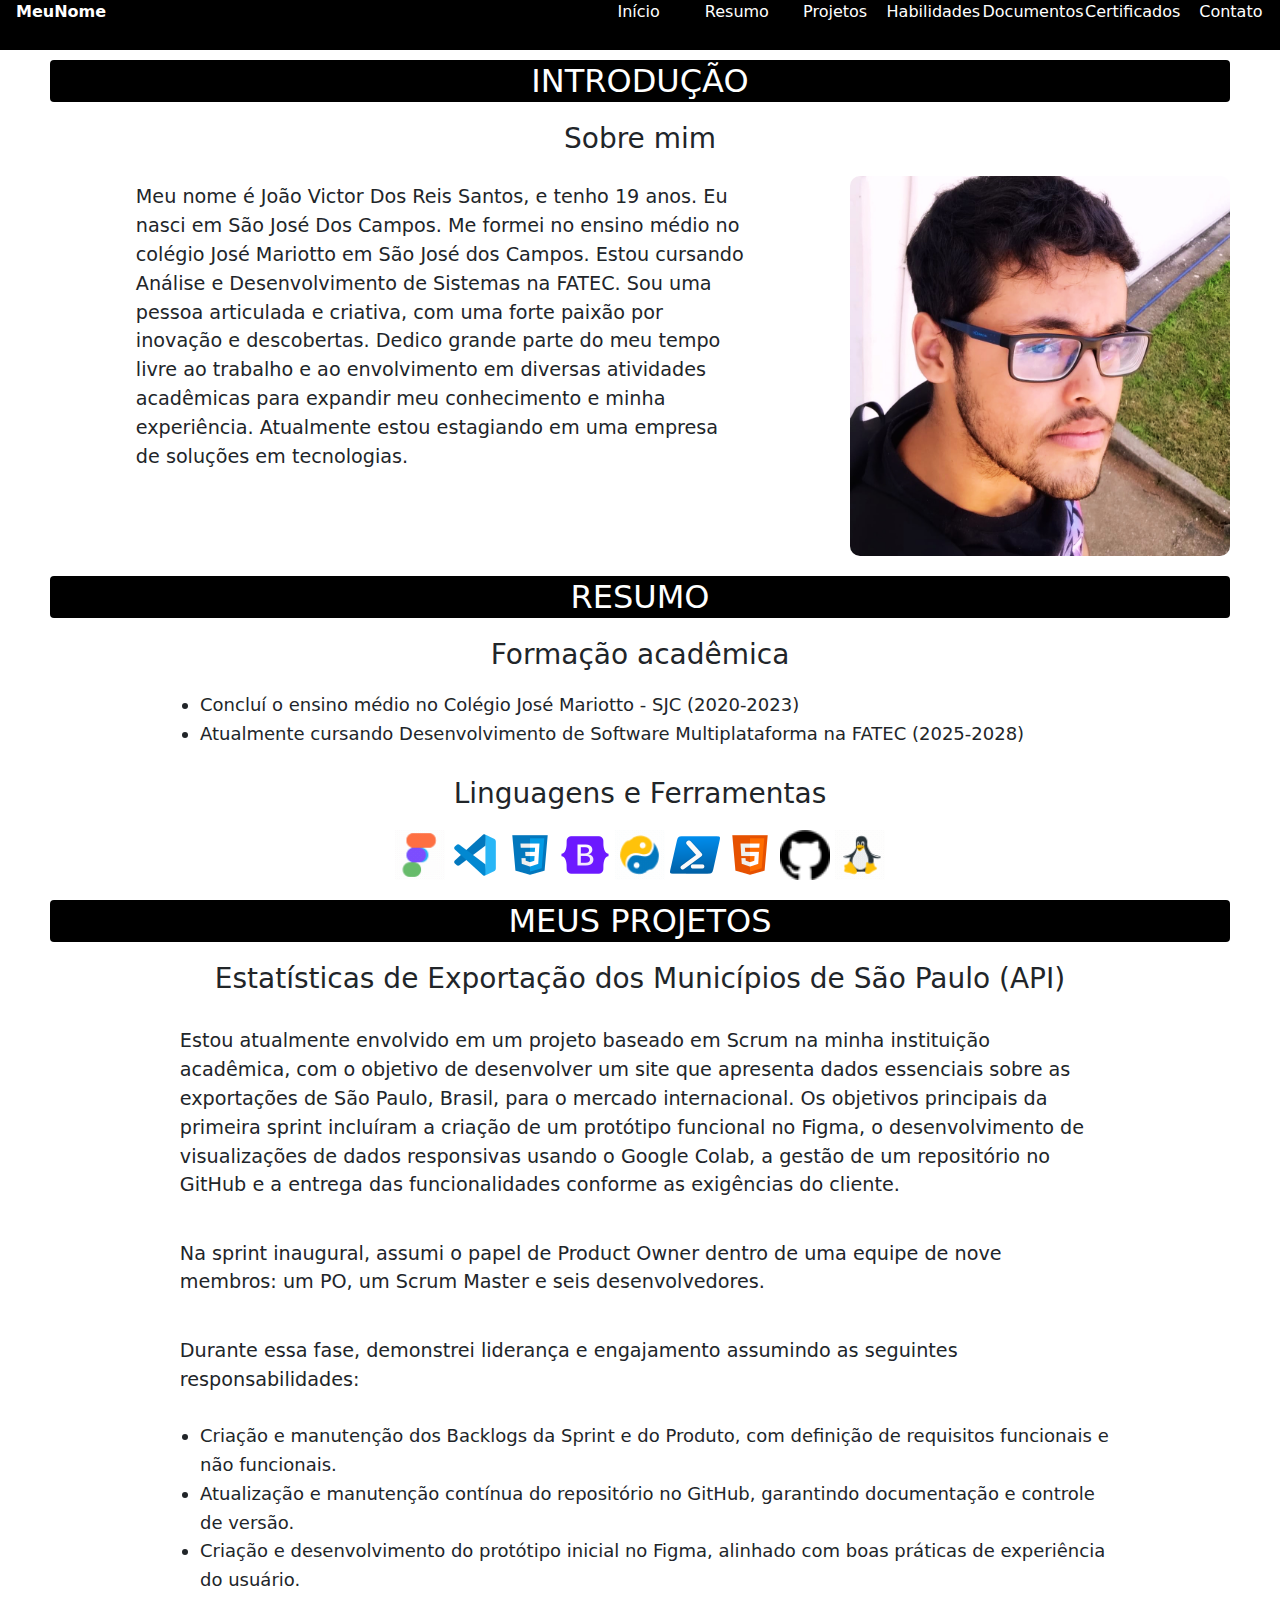
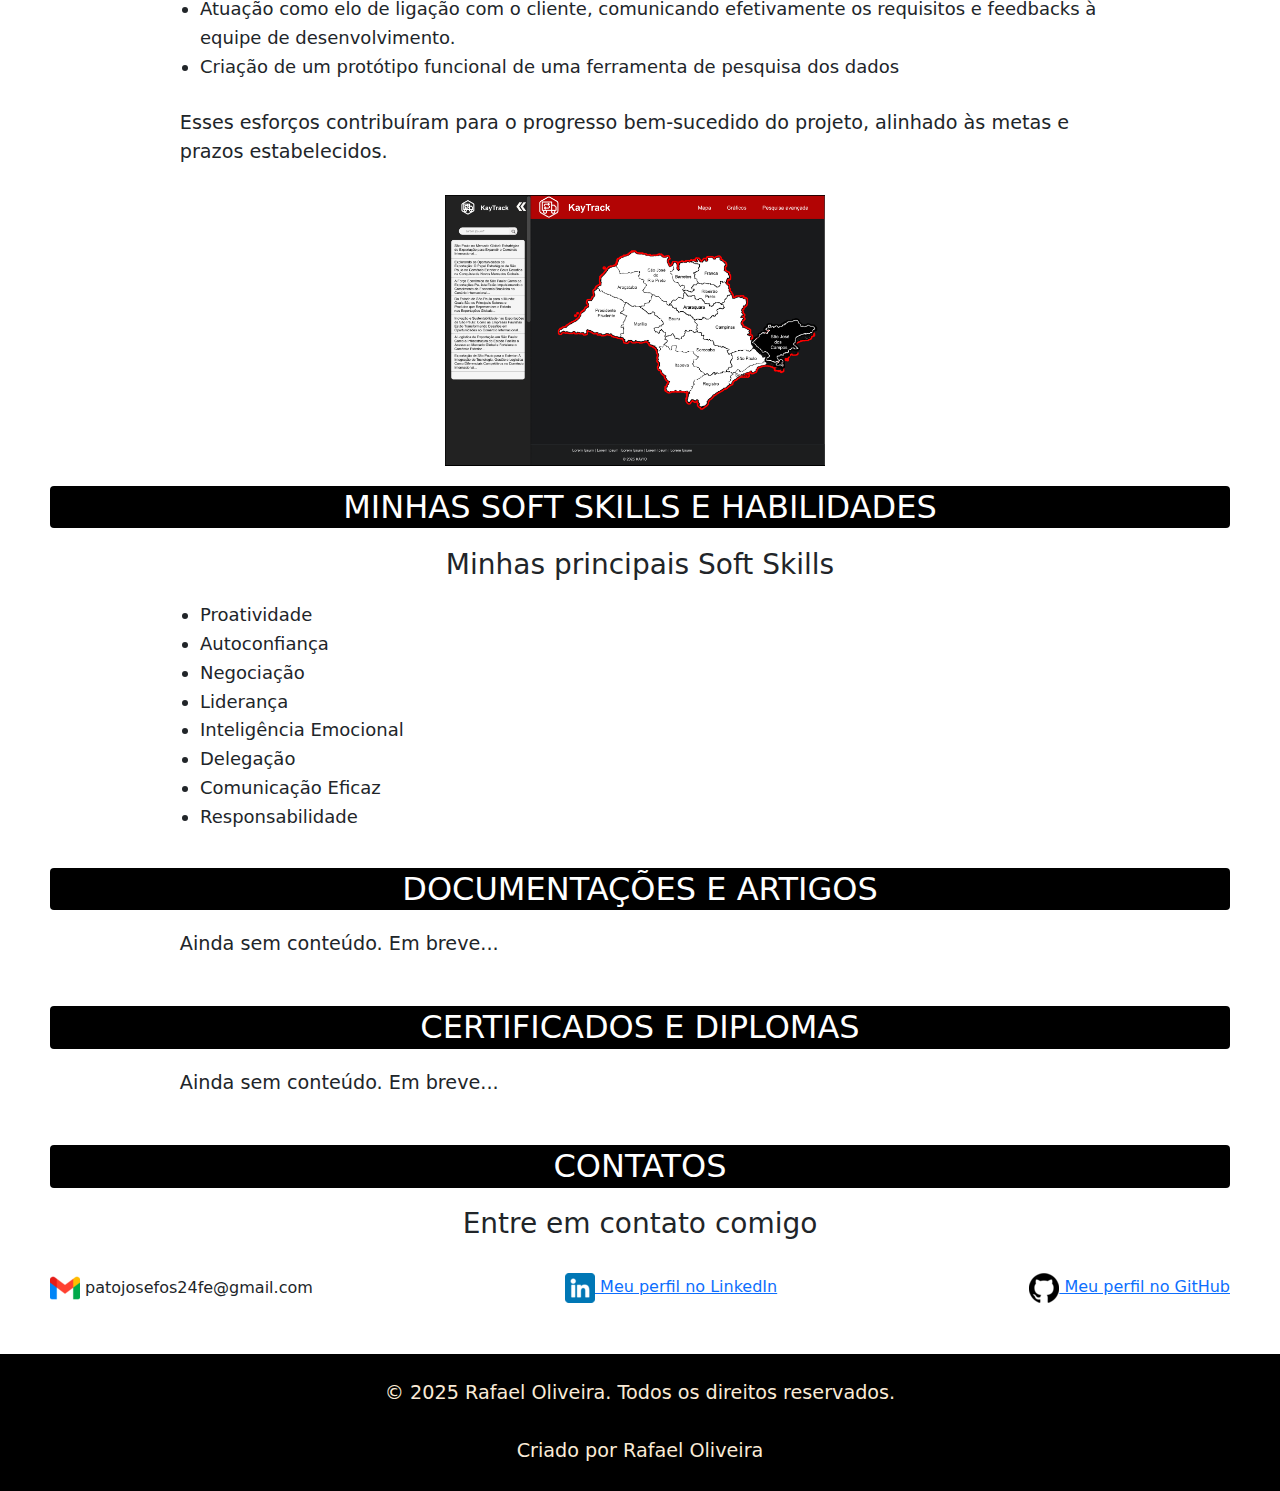
==== index.html @ 8f89af40 "Add files via upload" ====
<!DOCTYPE html>
<html lang="en">
<head>
  <meta charset="UTF-8">
  <meta name="viewport" content="width=device-width, initial-scale=1.0"> <!-- responsividade (nao foi adicionado) -->
  <title>My Portfolio</title> 
  <link rel="stylesheet" href="style.css">
  <link href="https://cdn.jsdelivr.net/npm/bootstrap@5.3.3/dist/css/bootstrap.min.css" rel="stylesheet">
  <script src="https://cdn.jsdelivr.net/npm/bootstrap@5.3.3/dist/js/bootstrap.bundle.min.js"></script>
</head>

<header>
  <nav class="mainnav">
    <div style="grid-area: name;" class="text-white fw-bold d-flex ps-3">
      MeuNome
    </div>
    <div style="grid-area: space;"></div>
    <a href="#home" style="grid-area: navhome;" class="nav-link text-white text-center">Início</a>
    <a href="#resume" style="grid-area: navresume;" class="nav-link text-white text-center">Resumo</a>
    <a href="#projects" style="grid-area: navprojects;" class="nav-link text-white text-center">Projetos</a>
    <a href="#habs" style="grid-area: navhab;" class="nav-link text-white text-center">Habilidades</a>
    <a href="#docs" style="grid-area: navdoc;" class="nav-link text-white text-center">Documentos</a>
    <a href="#certs" style="grid-area: navcert;" class="nav-link text-white text-center">Certificados</a>
    <a href="#contact" style="grid-area: navctt;" class="nav-link text-white text-center">Contato</a>
  </nav>
</header>

<body>
  <div id="home" class="boxc" style="padding:60px 50px 0px 50px;">
    
    <h2 class="highlight">Introdução</h2>
    <h3>Sobre mim</h3>
    <div style="display: flex; align-items: flex-start; gap: 20px;">
      <div id="divdiv" style="flex: 1;">
        <p>
          Meu nome é João Victor Dos Reis Santos, e tenho 19 anos.
          Eu nasci em São José Dos Campos.
          Me formei no ensino médio no colégio José Mariotto em São José dos Campos.
          Estou cursando Análise e Desenvolvimento de Sistemas na FATEC.
          Sou uma pessoa articulada e criativa, com uma forte paixão por inovação e descobertas.
          Dedico grande parte do meu tempo livre ao trabalho e ao envolvimento em diversas atividades acadêmicas para expandir meu conhecimento e minha experiência.
          Atualmente estou estagiando em uma empresa de soluções em tecnologias.
        </p>
      </div>
      <div>
        <img src="./images/Picture.jpg" alt="Minha foto" style="width: 380px; height: auto; border-radius: 10px;">
      </div>
    </div>
  </div>

  <div id="resume" class="boxc">
    <h2 class="highlight">Resumo</h2>
    <h3>Formação acadêmica</h3>
    <ul>
      <li>Concluí o ensino médio no Colégio José Mariotto - SJC (2020-2023)</li>
      <li>Atualmente cursando Desenvolvimento de Software Multiplataforma na FATEC (2025-2028)</li>
    </ul>

    <h3>Linguagens e Ferramentas</h3>

    <div style="text-align: center;">
      <img src="./images/Figma_logo.gif" alt="" style="width: 50px; height: 50px;">
      <img src="./images/VSCode.png" alt="" style="width: 50px; height: 50px;">
      <img src="./images/CSS.png" alt="" style="width: 50px; height: 50px;">
      <img src="./images/Bootstrap.png" alt="" style="width: 50px; height: 50px;">
      <img src="./images/Python.gif" alt="" style="width: 50px; height: 50px;">
      <img src="./images/Powershell.png" alt="" style="width: 50px; height: 50px;">
      <img src="./images/html5.png" alt="" style="width: 50px; height: 50px;">
      <img src="./images/github.png" alt="" style="width: 50px; height: 50px;">
      <img src="./images/linux.gif" alt="" style="width: 50px; height: 50px;">
    </div>
  </div>

  <div id="projects" class="boxc">
      <h2 class="highlight">Meus Projetos</h2>
      <h3>Estatísticas de Exportação dos Municípios de São Paulo (API)</h3>
      <p>
        Estou atualmente envolvido em um projeto baseado em Scrum na minha instituição acadêmica, com o objetivo de desenvolver um site que apresenta dados essenciais sobre as exportações de São Paulo, Brasil, para o mercado internacional.
        Os objetivos principais da primeira sprint incluíram a criação de um protótipo funcional no Figma, o desenvolvimento de visualizações de dados responsivas usando o Google Colab, a gestão de um repositório no GitHub e a entrega das funcionalidades conforme as exigências do cliente.
      </p>
      <p>
        Na sprint inaugural, assumi o papel de Product Owner dentro de uma equipe de nove membros: um PO, um Scrum Master e seis desenvolvedores.
      </p>
      <p>
        Durante essa fase, demonstrei liderança e engajamento assumindo as seguintes responsabilidades:
      </p>
      <ul>
        <li>Criação e manutenção dos Backlogs da Sprint e do Produto, com definição de requisitos funcionais e não funcionais.</li>
        <li>Atualização e manutenção contínua do repositório no GitHub, garantindo documentação e controle de versão.</li>
        <li>Criação e desenvolvimento do protótipo inicial no Figma, alinhado com boas práticas de experiência do usuário.</li>
        <li>Atuação como elo de ligação com o cliente, comunicando efetivamente os requisitos e feedbacks à equipe de desenvolvimento.</li>
        <li>Criação de um protótipo funcional de uma ferramenta de pesquisa dos dados</li>
      </ul>
      <p>
        Esses esforços contribuíram para o progresso bem-sucedido do projeto, alinhado às metas e prazos estabelecidos.
      </p>

      <div class="gifs">
        <img src="./images/Design.png" alt="" style="width: 380px; height: auto;">
        <img src="./images/Backlog.gif" alt="" style="width: 380px; height: auto;">
        <img src="./images/github.gif" alt="" style="width: 380px; height: auto;">
      </div>
  </div>

  <div id="habs" class="boxc">
      <h2 class="highlight">Minhas Soft Skills e Habilidades</h2>
      <h3>Minhas principais Soft Skills</h3>
      <ul>
        <li>Proatividade</li>
        <li>Autoconfiança</li>
        <li>Negociação</li>
        <li>Liderança</li>
        <li>Inteligência Emocional</li>
        <li>Delegação</li>
        <li>Comunicação Eficaz</li>
        <li>Responsabilidade</li>
      </ul>
  </div>

  <div id="docs" class="boxc">
      <h2 class="highlight">Documentações e Artigos</h2>
      <p>Ainda sem conteúdo. Em breve...</p>
  </div>

  <div id="certs" class="boxc">
      <h2 class="highlight">Certificados e Diplomas</h2>
      <p>Ainda sem conteúdo. Em breve...</p>
  </div>

  <div id="contact" class="boxc">
      <h2 class="highlight">Contatos</h2>
      <h3>Entre em contato comigo</h3>

      <div class="contact-row">
        <div class="contact-left">
          <img src="images/gmail.png" class="small-img" alt="Descrição"> patojosefos24fe@gmail.com
          <a href="mailto:patojosefos24fe@gmail.com" target="_black">
          </a>
        </div>

        <div class="contact-center">
          <a href="https://www.linkedin.com/in/rafael-oliveira-3603a7355" target="_blank">
            <img src="images/linkedin.png" class="small-img" alt="Descrição"> Meu perfil no LinkedIn
          </a>
        </div>

        <div class="contact-right">
          <a href="https://github.com/PatoJosefo" target="_blank">
            <img src="images/github.png" class="small-img" alt="Descrição"> Meu perfil no GitHub
          </a>
        </div>
      </div>
  </div>
</body>

<footer>
  <p class="mb-1">&copy; 2025 Rafael Oliveira. Todos os direitos reservados.</p>
  <p class="mb-0">Criado por Rafael Oliveira</p>
</footer>

</html>
---- style.css ----
.mainnav{
  position: fixed;
  width: 100%;
  height: 50px;
  display: grid;
  grid-template-areas:
    "name space navhome navresume navprojects navhab navdoc navcert navctt";
  grid-template-columns: 2fr 4fr 1fr 1fr 1fr 1fr 1fr 1fr 1fr;
  background-color: rgb(0, 0, 0);
}

footer {
  margin-top: 4%;
  position: absolute;
  margin-bottom: 0%;
  width: 100%;
  text-align:center;
  background-color: black;
  color: antiquewhite;
  padding: 1%;
}

.gifs {
  display: flexbox;
  justify-content: center;
  text-align: center;
  width: 100%;
  gap: 20px;
}
h1, h2, h3, p {
  padding: 1%;
}
h1, h2 {
  text-align: center;
  font-weight: bold; 
  text-transform: uppercase;
}

h1 {
    font-size: 3rem; 
    margin-bottom: 20px;
}

h2 {
    font-size: 2.5rem; 
    margin-bottom: 20px;
}

h3 {
  font-weight: bold;
  color: rgb(255, 38, 0);
  text-align:center; 
}

p {
  font-size: 1.2rem; 
  line-height: 1.; 
  margin-left: 10%;
  margin-right: 10%;
}

img {
  height: 20;
  width: 20; 
  text-align:center; 
}

ul {
  font-size: 1.125rem; 
  line-height: 1.6; 
  margin-left: 10%;
  margin-right: 10%;
}

.contact-row {
  display: flex;
  justify-content: space-between;
  align-items: center; /*alinhamento dos itens*/
  margin-top: 20px; /*tamanho da margem*/
}

.boxc {
  display: flexbox;
  padding:20px 50px 0px 50px;
}

.highlight {
  background-color: black;
  color: white;
  padding: 2px 6px;
  border-radius: 4px;
}
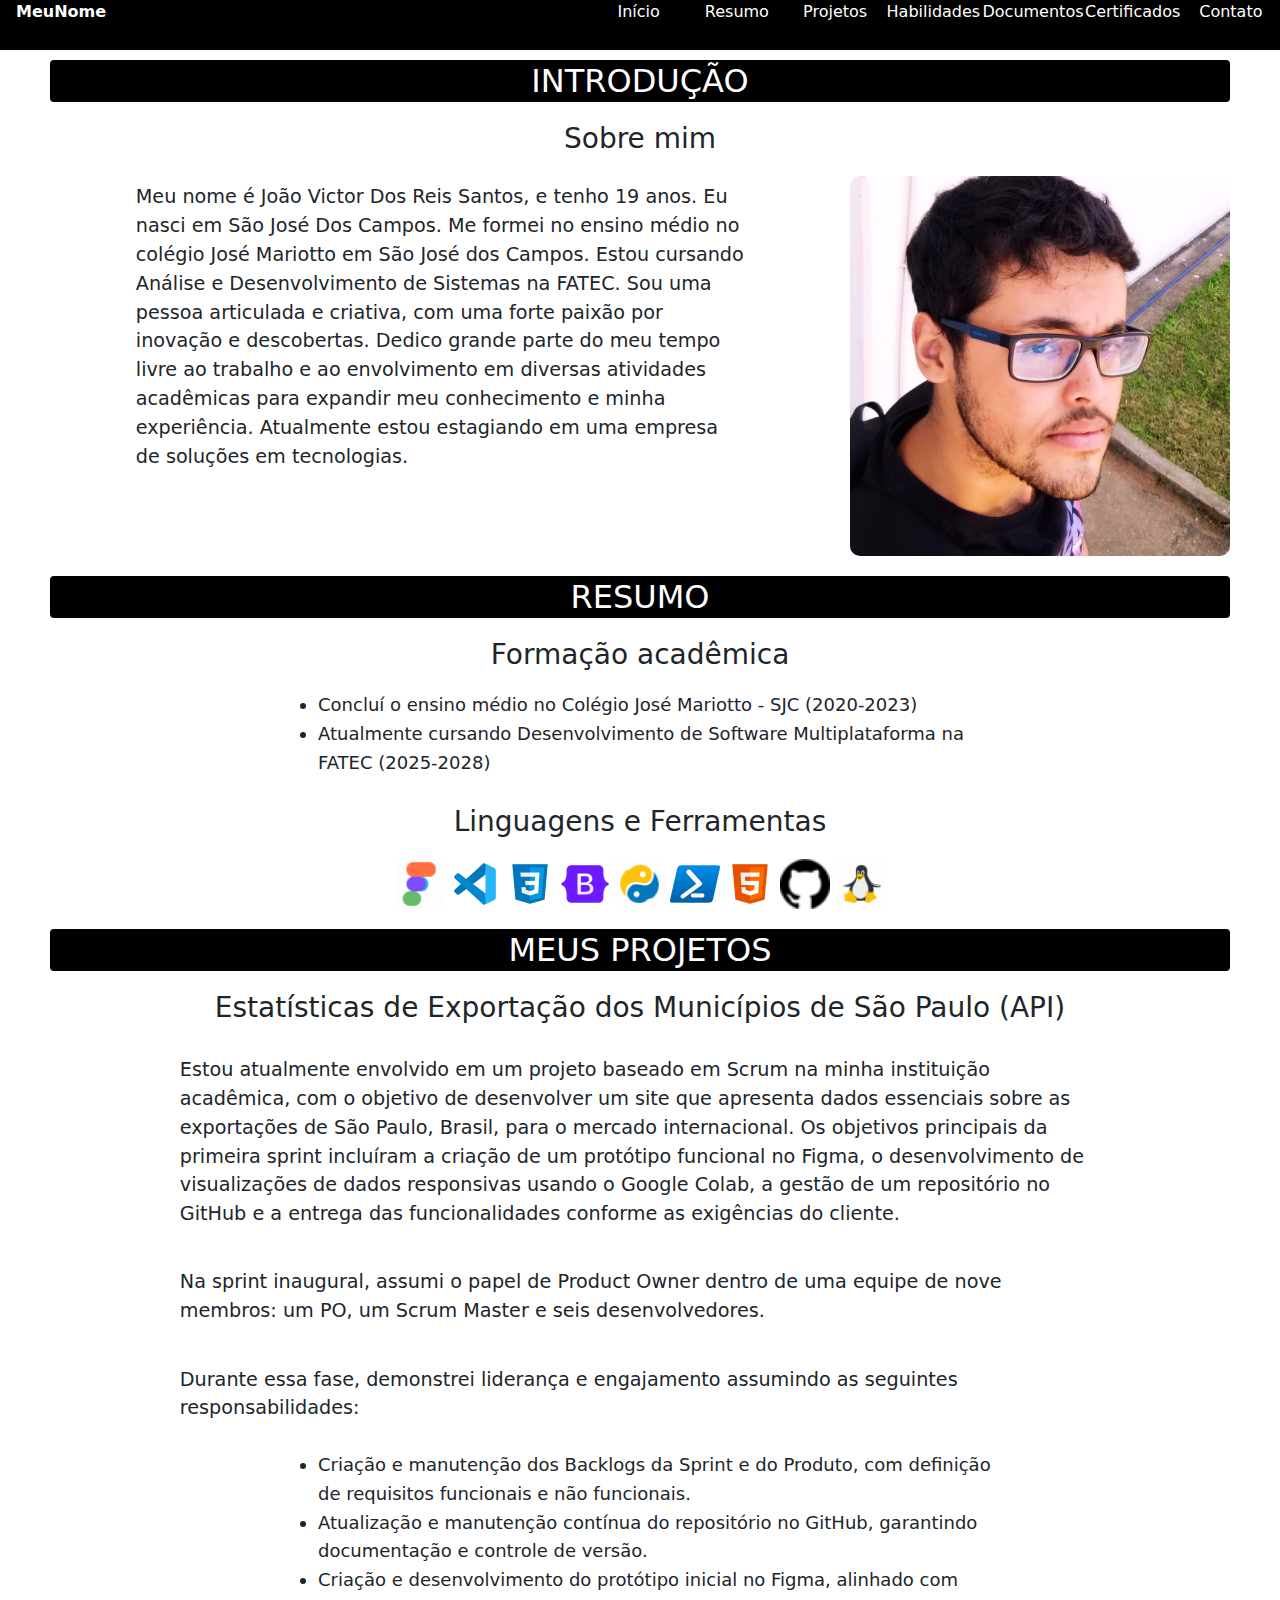
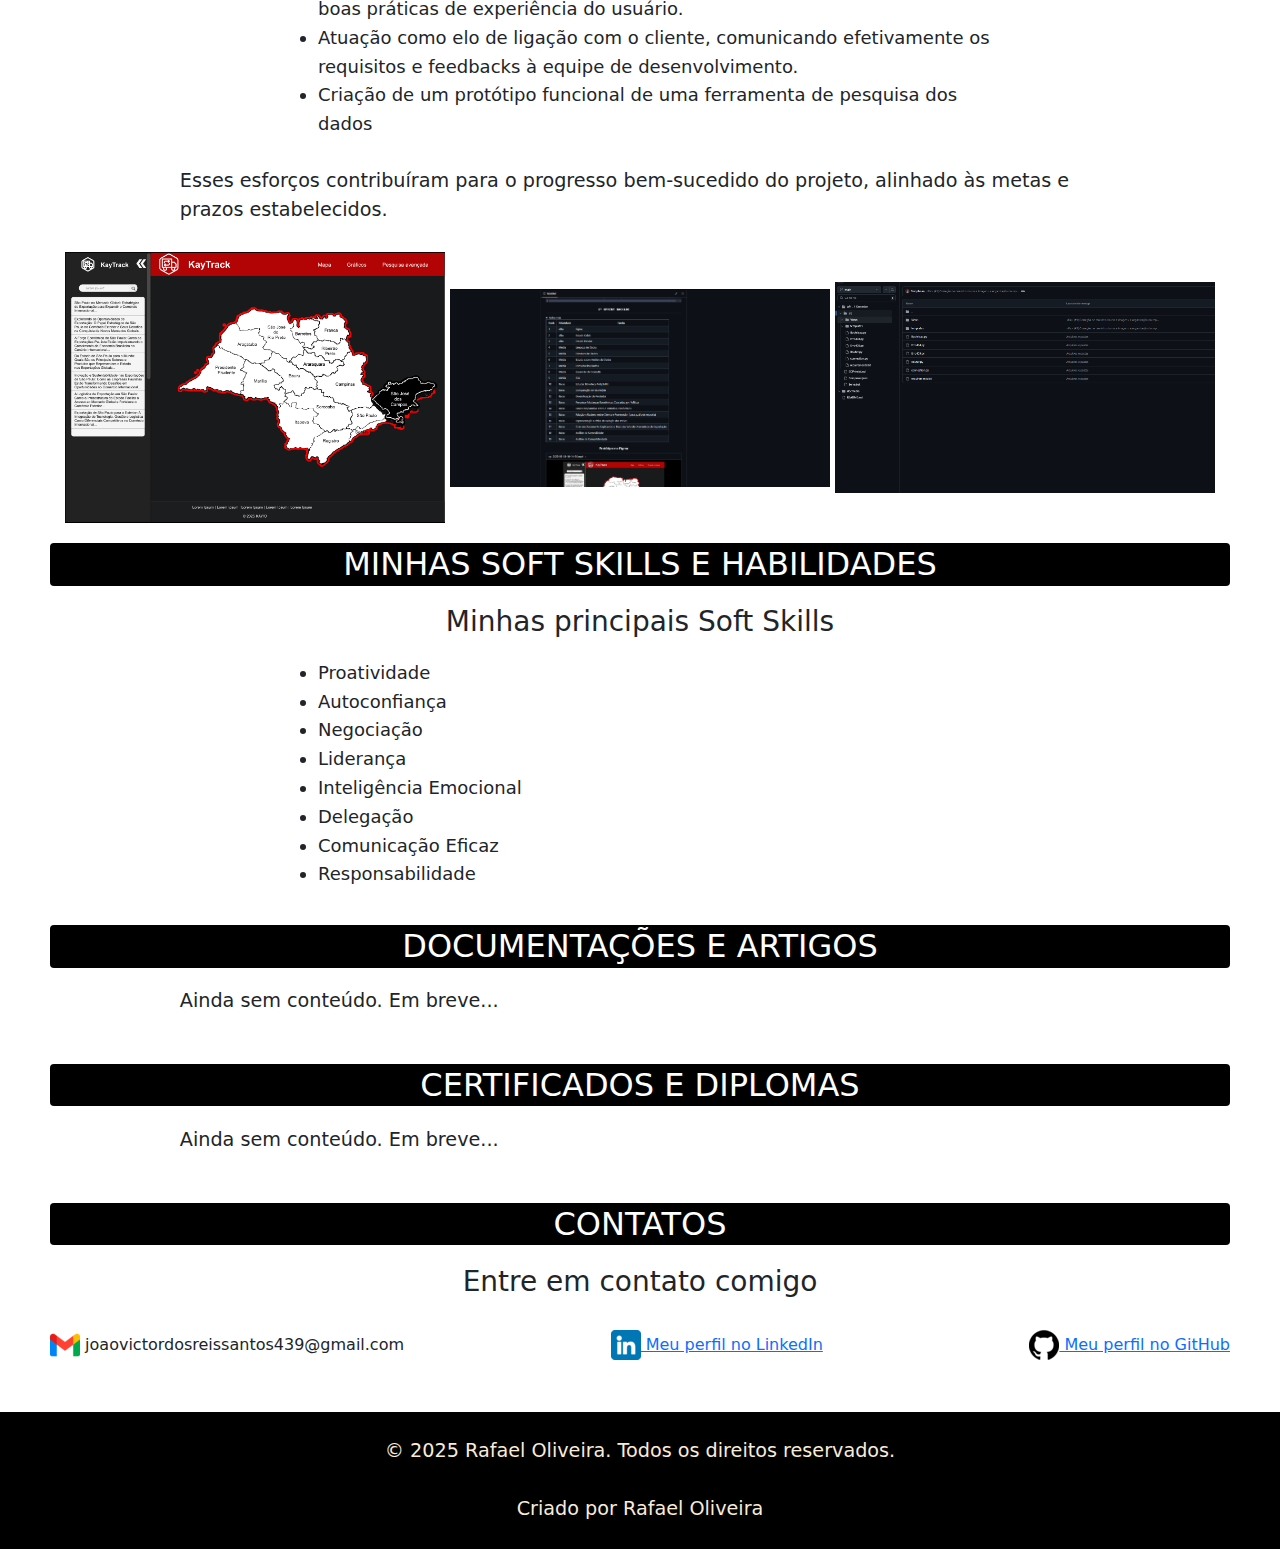
==== commit 0c89d21a: "Add files via upload" ====
--- a/index.html
+++ b/index.html
@@ -97,8 +97,8 @@
 
       <div class="gifs">
         <img src="./images/Design.png" alt="" style="width: 380px; height: auto;">
-        <img src="./images/Backlog.gif" alt="" style="width: 380px; height: auto;">
-        <img src="./images/github.gif" alt="" style="width: 380px; height: auto;">
+        <img src="./images/Backlog.png" alt="" style="width: 380px; height: auto;">
+        <img src="./images/ggithub.png" alt="" style="width: 380px; height: auto;">
       </div>
   </div>
 
@@ -133,19 +133,19 @@
 
       <div class="contact-row">
         <div class="contact-left">
-          <img src="images/gmail.png" class="small-img" alt="Descrição"> patojosefos24fe@gmail.com
-          <a href="mailto:patojosefos24fe@gmail.com" target="_black">
+          <img src="images/gmail.png" class="small-img" alt="Descrição"> joaovictordosreissantos439@gmail.com
+          <a href="mailto:joaovictordosreissantos439@gmail.com" target="_black">
           </a>
         </div>
 
         <div class="contact-center">
-          <a href="https://www.linkedin.com/in/rafael-oliveira-3603a7355" target="_blank">
+          <a href="" target="_blank">
             <img src="images/linkedin.png" class="small-img" alt="Descrição"> Meu perfil no LinkedIn
           </a>
         </div>
 
         <div class="contact-right">
-          <a href="https://github.com/PatoJosefo" target="_blank">
+          <a href="https://github.com/Templasan" target="_blank">
             <img src="images/github.png" class="small-img" alt="Descrição"> Meu perfil no GitHub
           </a>
         </div>
--- a/style.css
+++ b/style.css
@@ -1,3 +1,22 @@
+@media (max-width: 1000px) {
+  div[style*="display: flex"] {
+    flex-direction: column;
+    align-items: center; /* opcional, centraliza a imagem */
+    text-align: justify;
+  }
+
+  div[style*="display: flex"] > div {
+    width: 100%;
+    text-align: center;
+  }
+
+  img {
+    width: 100%; /* ou ajuste conforme quiser */
+    max-width: 380px;
+    height: auto;
+  }
+}
+
 .mainnav{
   position: fixed;
   width: 100%;
@@ -68,8 +87,8 @@
 ul {
   font-size: 1.125rem; 
   line-height: 1.6; 
-  margin-left: 10%;
-  margin-right: 10%;
+  margin-left: 20%;
+  margin-right: 20%;
 }
 
 .contact-row {
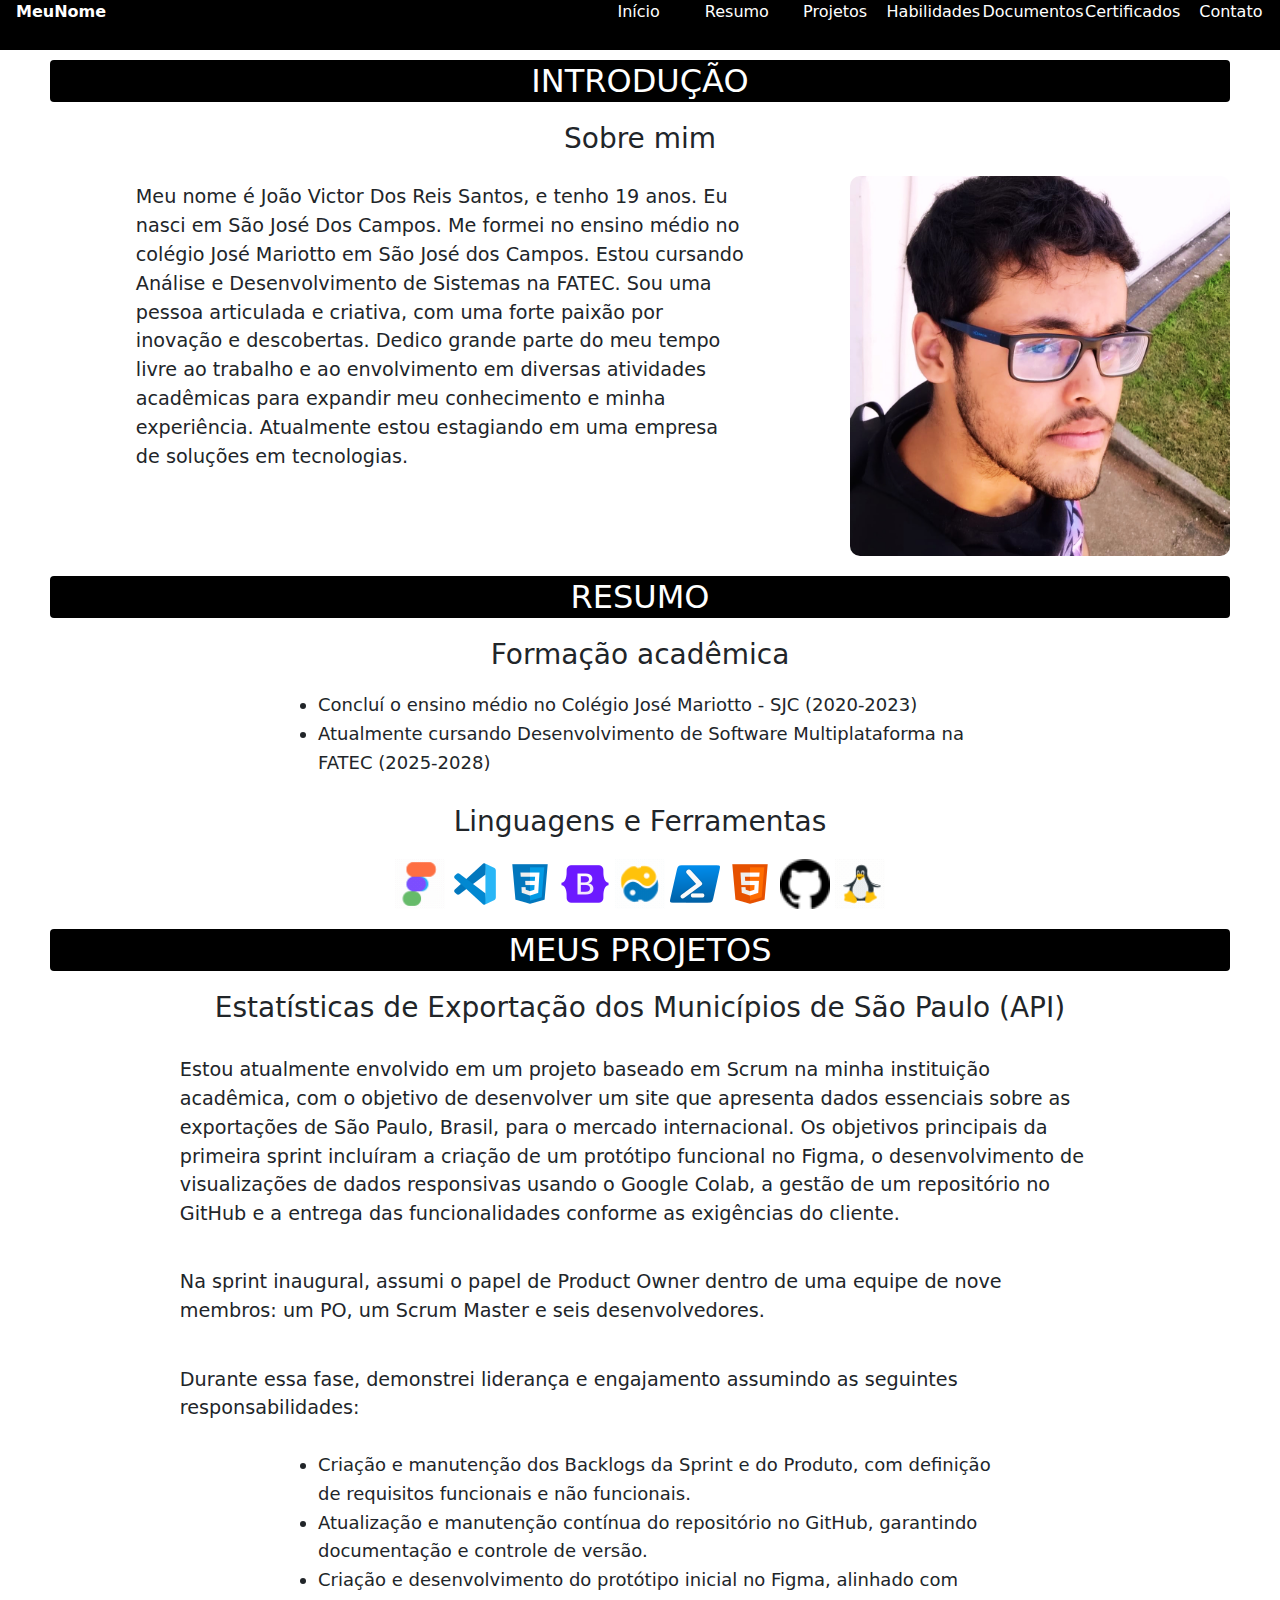
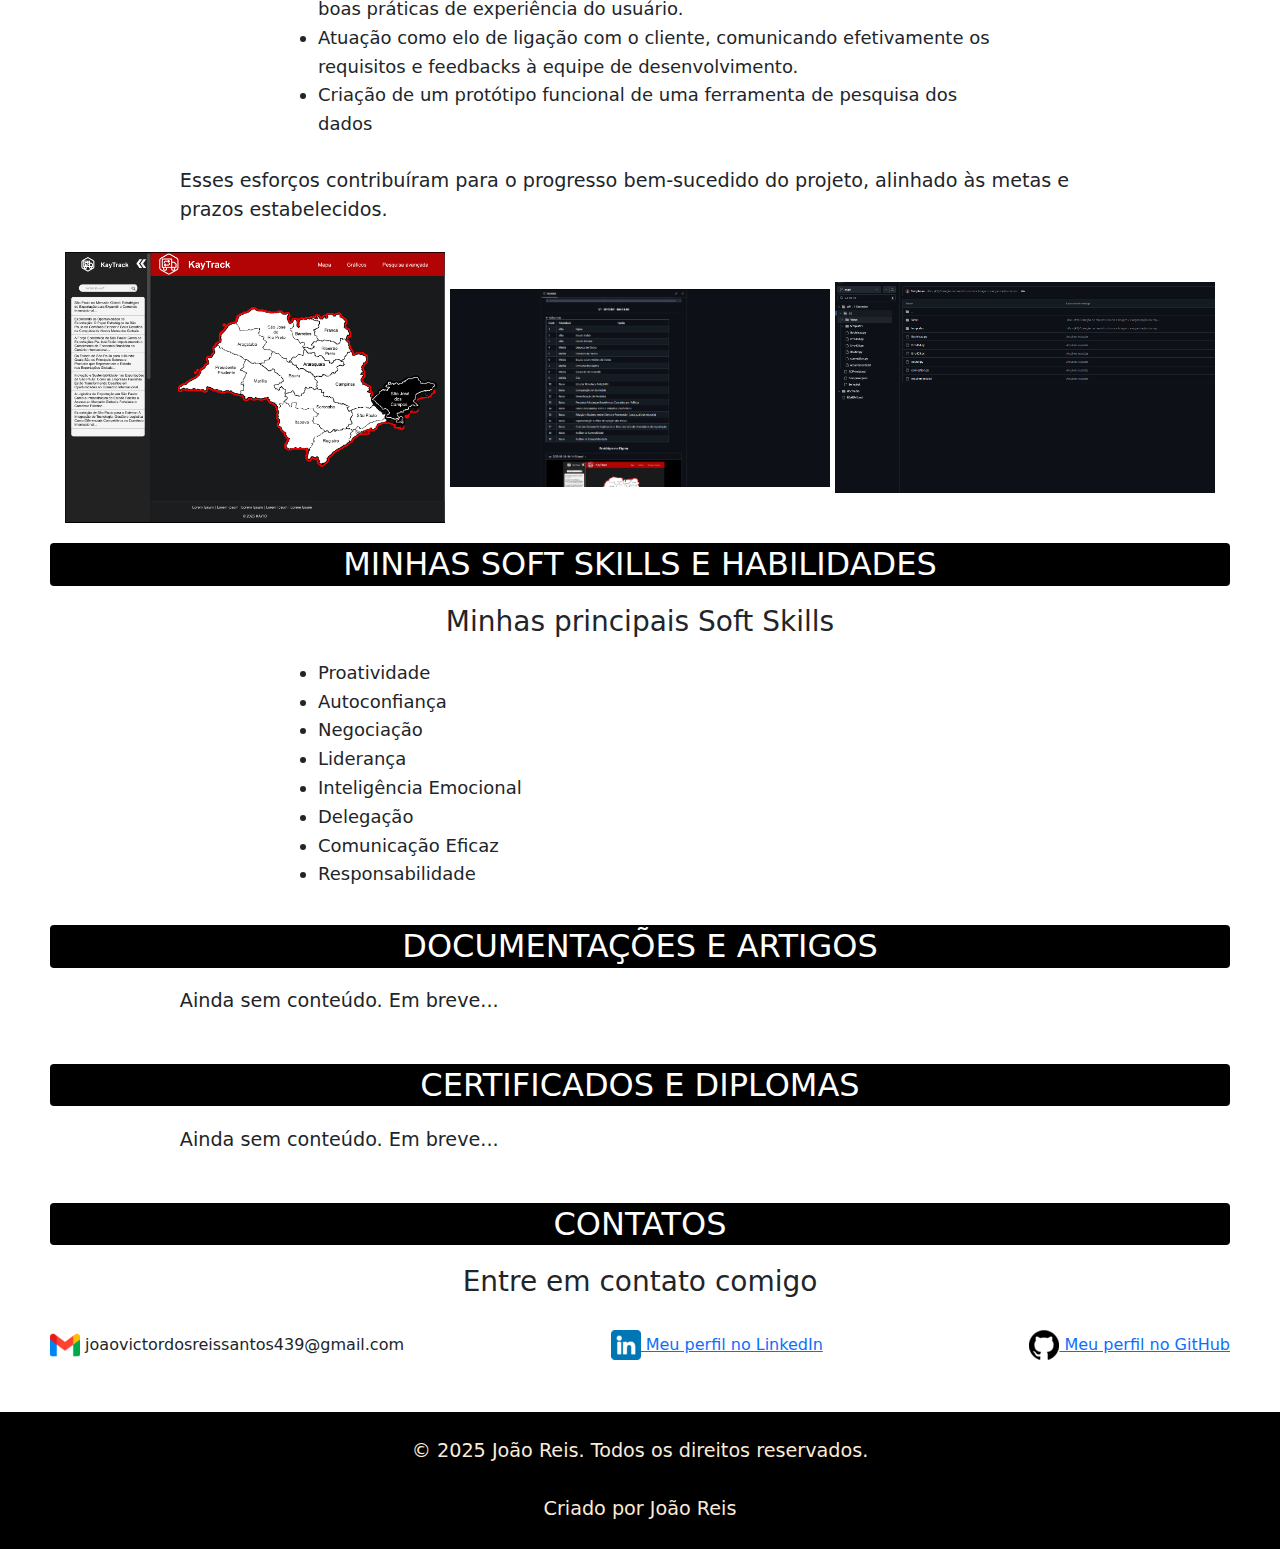
==== commit b10d3348: "Update index.html" ====
--- a/index.html
+++ b/index.html
@@ -154,8 +154,8 @@
 </body>
 
 <footer>
-  <p class="mb-1">&copy; 2025 Rafael Oliveira. Todos os direitos reservados.</p>
-  <p class="mb-0">Criado por Rafael Oliveira</p>
+  <p class="mb-1">&copy; 2025 João Reis. Todos os direitos reservados.</p>
+  <p class="mb-0">Criado por João Reis</p>
 </footer>
 
 </html>
